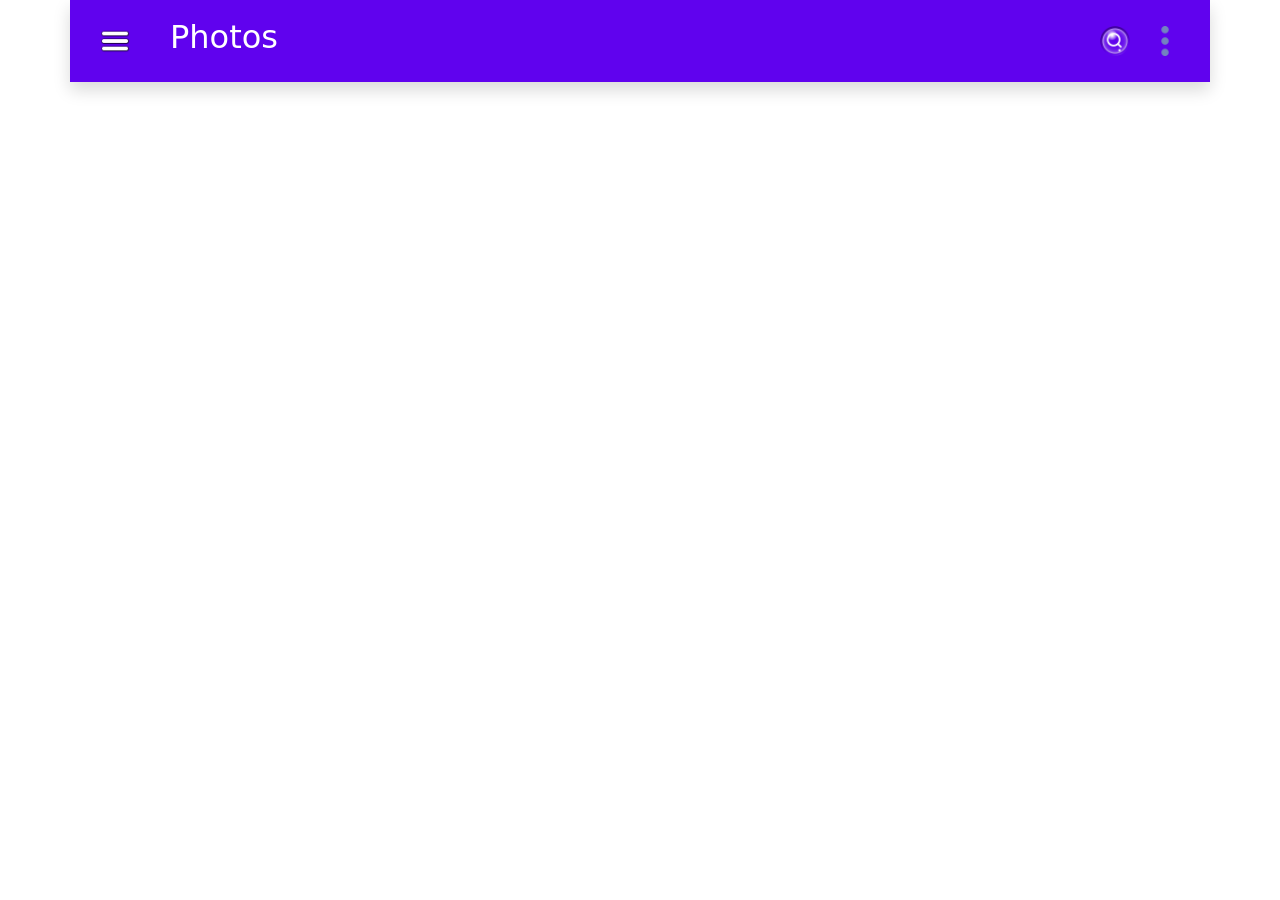
==== index.html @ 619e0bef "fix 404" ====
<!DOCTYPE html>
<html lang="en">
<head>
    <meta charset="UTF-8">
    <meta name="viewport" content="width=device-width, initial-scale=1.0">
    <link href="https://cdn.jsdelivr.net/npm/bootstrap@5.3.3/dist/css/bootstrap.min.css" rel="stylesheet" integrity="sha384-QWTKZyjpPEjISv5WaRU9OFeRpok6YctnYmDr5pNlyT2bRjXh0JMhjY6hW+ALEwIH" crossorigin="anonymous">
    <script src="https://cdn.jsdelivr.net/npm/bootstrap@5.3.3/dist/js/bootstrap.bundle.min.js" integrity="sha384-YvpcrYf0tY3lHB60NNkmXc5s9fDVZLESaAA55NDzOxhy9GkcIdslK1eN7N6jIeHz" crossorigin="anonymous"></script>
    <link rel="stylesheet" href="../CSS/style.css">
    <style>
        .choose{
            transition: background-color 0.5s
        }
        .choose.clicked{
            background-color: #f2ebfe;
        }
    </style>
    <title>Document</title>
</head>
<body>
    <div class="container shadow">
        <div class="row">
            <div class="nav-bar col d-flex align-items-center justify-content-between">
                <div class="d-flex align-items-center">
                    <img class="icon" style="margin-right: 40px;" src="../IMG/pngegg.png" alt="">
                    <h2 class=>Photos</h2>
                </div>
                <div class="d-flex align-items-center">
                        <img class="icon" src="../IMG/search.png" alt="">                        
                        <img class="icon" style="margin-left: 20px;" src="../IMG/3dot.png" alt="">    
                </div>
            </div>
        </div>
        <div class="row">
            <div class="col-4 left shadow" id="left">
                <!-- <div class="choose row pt-4 pb-4" onclick="choose(this)">
                    <div class="col-4 d-flex justify-content-center align-items-center">
                        <img class="img-select" src="../IMG/tac_dung_cua_qua_kiwi_2649b822f7.jpg" alt="">
                    </div>
                    <div class=" col-7">
                        <div class="d-flex justify-content-between align-items-center">
                            <h4>kiwis</h4> 
                            <span>May 8</span>
                        </div>
                        <p class="fs-7">
                            Collection of hight resolution fruit photoshoo...
                        </p>
                    </div>
                </div> -->
            </div>
            <div class="col-8 right" id="right">
                <!-- <div class="nav d-flex justify-content-between">
                    <div class="d-flex align-items-center">
                        <img style="width: 40px; height: 40px;" src="../IMG/arrow.png" alt="">
                        <h4>Kiwis</h4>                        
                    </div>
                    <img style="" class="icon" src="../IMG/3dot.png" alt="">
                </div>
                <img id="test" class="img1" src="../IMG/tac_dung_cua_qua_kiwi_2649b822f7.jpg" alt="">
                <img class="img2" src="../IMG/tac_dung_cua_qua_kiwi_2649b822f7.jpg" alt="">
                <img class="img2 mt-2" src="../IMG/tac_dung_cua_qua_kiwi_2649b822f7.jpg" alt=""> -->
            </div>
        </div>
    </div>
    <script type="text/javascript" src="../JS/script.js"></script>
</body>
</html>
---- CSS/style.css ----
.container{
    width: 100%;
    height: 100%;

}
.nav-bar{
    background-color: #6002ee;
    padding: 18px 30px;
}
.nav-bar h2{
    color: white;
}
.icon{
    width: 30px;
    height: 30px;
}
.qq{
    margin-left: 10px;
}
.img-select{
    width: 125px;
    height: 110;
}
.description{
    margin-left: 30px;
}
.description h4{
    margin-right: 70px;
}
.nav{
    padding: 10px;
}
.nav img{
    margin-right: 20px;
}
.img1{
    width: 550px;
    height: 300px;
}
.img2{
    width: 300px;
    height: 300px;
}
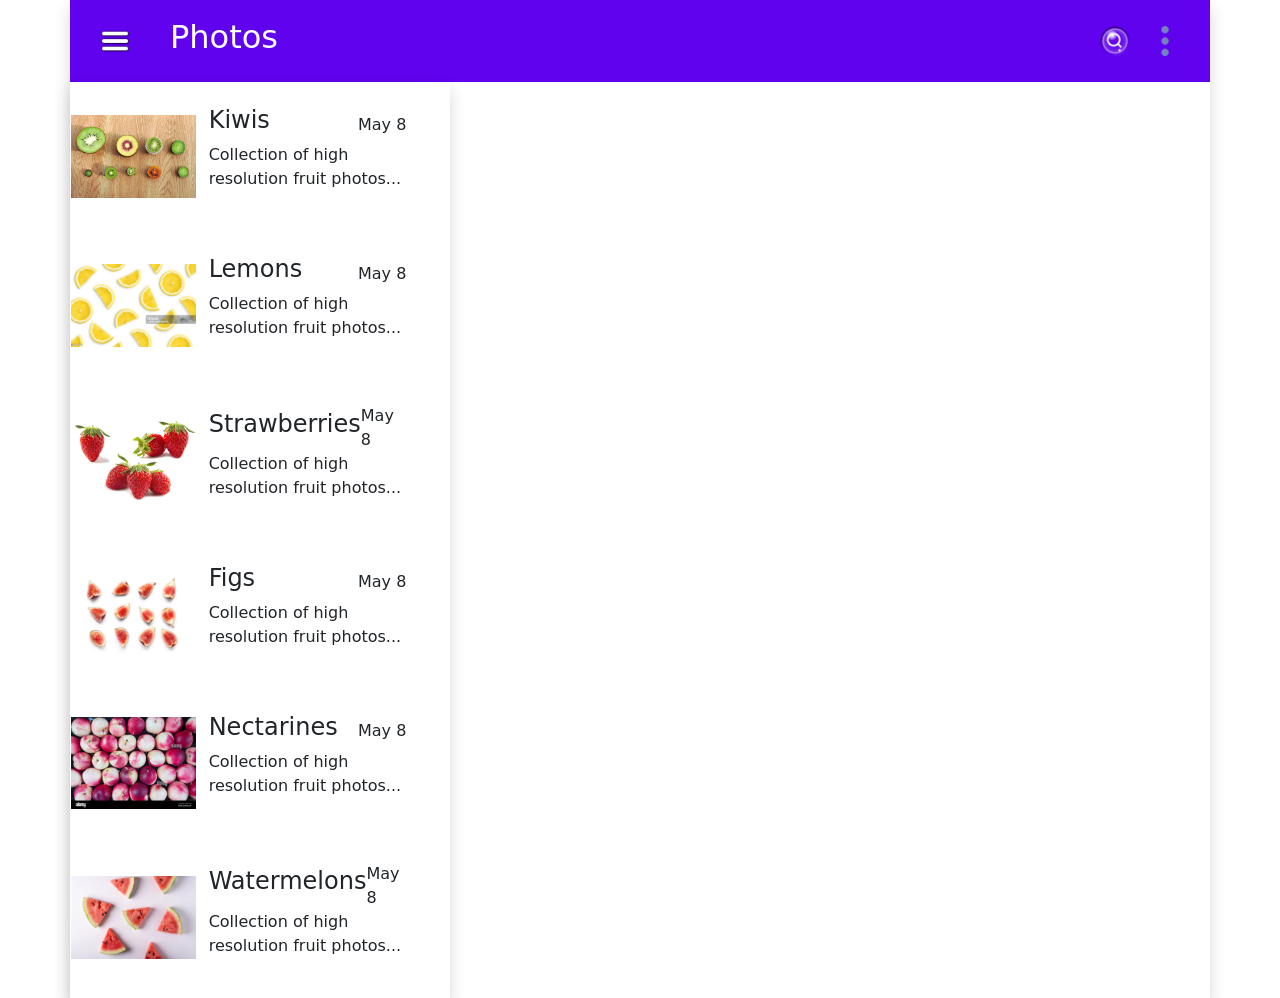
==== commit 36f923d1: "not sure" ====
--- a/index.html
+++ b/index.html
@@ -5,7 +5,7 @@
     <meta name="viewport" content="width=device-width, initial-scale=1.0">
     <link href="https://cdn.jsdelivr.net/npm/bootstrap@5.3.3/dist/css/bootstrap.min.css" rel="stylesheet" integrity="sha384-QWTKZyjpPEjISv5WaRU9OFeRpok6YctnYmDr5pNlyT2bRjXh0JMhjY6hW+ALEwIH" crossorigin="anonymous">
     <script src="https://cdn.jsdelivr.net/npm/bootstrap@5.3.3/dist/js/bootstrap.bundle.min.js" integrity="sha384-YvpcrYf0tY3lHB60NNkmXc5s9fDVZLESaAA55NDzOxhy9GkcIdslK1eN7N6jIeHz" crossorigin="anonymous"></script>
-    <link rel="stylesheet" href="../CSS/style.css">
+    <link rel="stylesheet" href="CSS/style.css">
     <style>
         .choose{
             transition: background-color 0.5s
@@ -21,12 +21,12 @@
         <div class="row">
             <div class="nav-bar col d-flex align-items-center justify-content-between">
                 <div class="d-flex align-items-center">
-                    <img class="icon" style="margin-right: 40px;" src="../IMG/pngegg.png" alt="">
+                    <img class="icon" style="margin-right: 40px;" src="IMG/pngegg.png" alt="">
                     <h2 class=>Photos</h2>
                 </div>
                 <div class="d-flex align-items-center">
-                        <img class="icon" src="../IMG/search.png" alt="">                        
-                        <img class="icon" style="margin-left: 20px;" src="../IMG/3dot.png" alt="">    
+                        <img class="icon" src="IMG/search.png" alt="">                        
+                        <img class="icon" style="margin-left: 20px;" src="IMG/3dot.png" alt="">    
                 </div>
             </div>
         </div>
@@ -61,6 +61,6 @@
             </div>
         </div>
     </div>
-    <script type="text/javascript" src="../JS/script.js"></script>
+    <script type="text/javascript" src="JS/script.js"></script>
 </body>
 </html>
